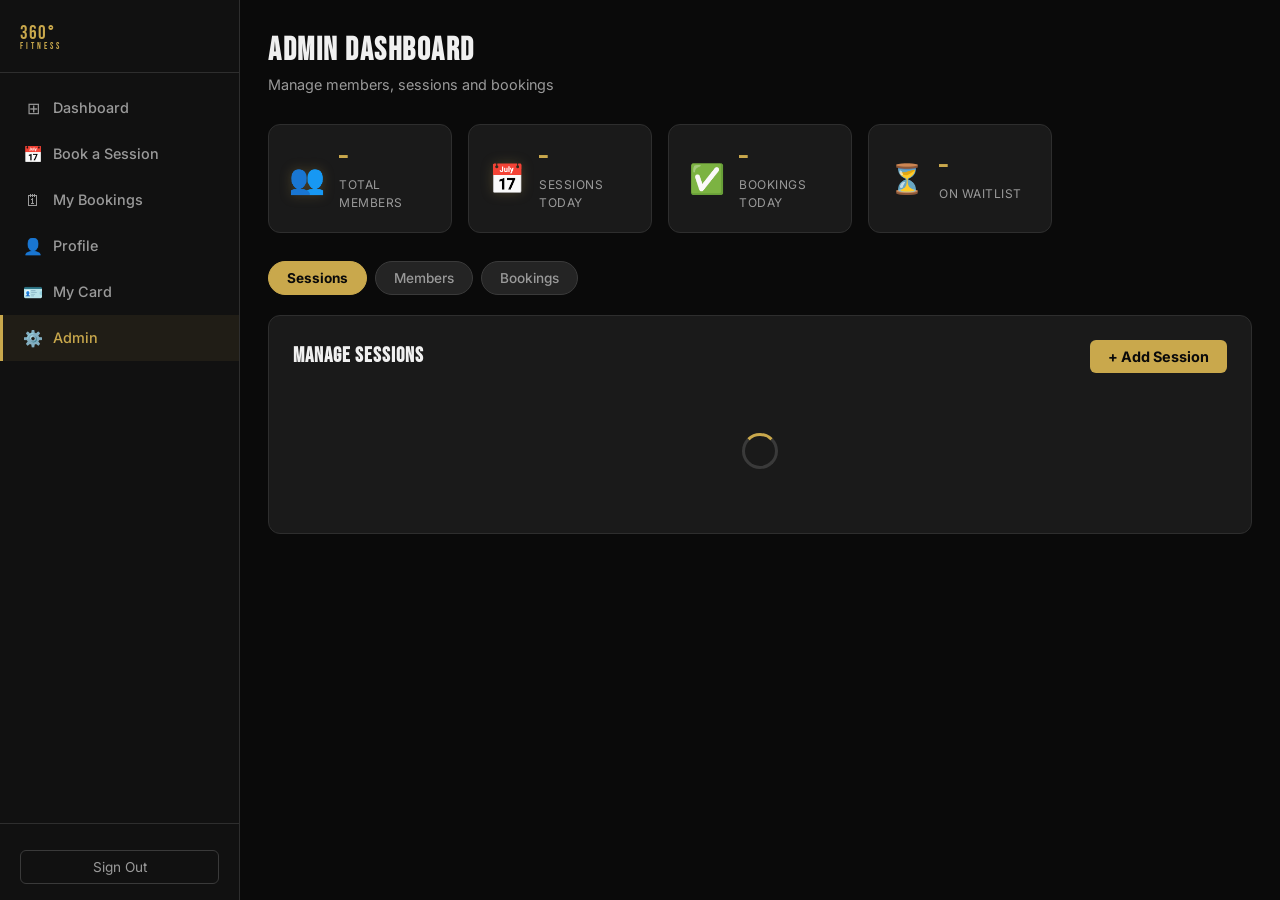
==== pages/admin.html @ 4c245610 "Add files via upload" ====
<!DOCTYPE html>
<html lang="en">
<head>
  <meta charset="UTF-8" />
  <meta name="viewport" content="width=device-width, initial-scale=1.0" />
  <title>Admin – 360° Fitness</title>
  <link rel="stylesheet" href="../css/main.css" />
  <link rel="stylesheet" href="../css/app.css" />
  <link href="https://fonts.googleapis.com/css2?family=Bebas+Neue&family=Inter:wght@400;500;600;700&display=swap" rel="stylesheet" />
</head>
<body class="app-page">

  <nav class="sidebar" id="sidebar">
    <div class="sidebar-brand">
      <div class="sidebar-logo">
        <img src="../assets/logo.png" alt="Logo" onerror="this.style.display='none'" />
        <div class="sidebar-logo-text">
          <span class="s-logo-big">360°</span>
          <span class="s-logo-small">FITNESS</span>
        </div>
      </div>
    </div>
    <ul class="nav-links">
      <li><a href="dashboard.html" class="nav-link"><span class="nav-icon">⊞</span> Dashboard</a></li>
      <li><a href="bookings.html" class="nav-link"><span class="nav-icon">📅</span> Book a Session</a></li>
      <li><a href="my-bookings.html" class="nav-link"><span class="nav-icon">🗓</span> My Bookings</a></li>
      <li><a href="profile.html" class="nav-link"><span class="nav-icon">👤</span> Profile</a></li>
      <li><a href="membership-card.html" class="nav-link"><span class="nav-icon">🪪</span> My Card</a></li>
      <li><a href="admin.html" class="nav-link active admin-link"><span class="nav-icon">⚙️</span> Admin</a></li>
    </ul>
    <div class="sidebar-footer">
      <div class="sidebar-user" id="sidebarUser"></div>
      <button class="btn-logout" onclick="handleLogout()">Sign Out</button>
    </div>
  </nav>

  <header class="mobile-header">
    <button class="menu-toggle" onclick="toggleSidebar()">☰</button>
    <span class="mobile-title">Admin</span>
    <div class="mobile-avatar" id="mobileAvatar"></div>
  </header>
  <div class="sidebar-overlay hidden" id="sidebarOverlay" onclick="toggleSidebar()"></div>

  <main class="main-content">
    <div class="page-header">
      <h2 class="page-title">Admin Dashboard</h2>
      <p class="page-sub">Manage members, sessions and bookings</p>
    </div>

    <!-- Admin Stats -->
    <div class="stats-grid">
      <div class="stat-card">
        <div class="stat-icon gold">👥</div>
        <div class="stat-info">
          <span class="stat-num" id="adminStatMembers">–</span>
          <span class="stat-label">Total Members</span>
        </div>
      </div>
      <div class="stat-card">
        <div class="stat-icon gold">📅</div>
        <div class="stat-info">
          <span class="stat-num" id="adminStatSessions">–</span>
          <span class="stat-label">Sessions Today</span>
        </div>
      </div>
      <div class="stat-card">
        <div class="stat-icon">✅</div>
        <div class="stat-info">
          <span class="stat-num" id="adminStatBookings">–</span>
          <span class="stat-label">Bookings Today</span>
        </div>
      </div>
      <div class="stat-card">
        <div class="stat-icon">⏳</div>
        <div class="stat-info">
          <span class="stat-num" id="adminStatWaiting">–</span>
          <span class="stat-label">On Waitlist</span>
        </div>
      </div>
    </div>

    <!-- Admin Tabs -->
    <div class="filter-tabs">
      <button class="filter-btn active" onclick="adminTab('sessions')">Sessions</button>
      <button class="filter-btn" onclick="adminTab('members')">Members</button>
      <button class="filter-btn" onclick="adminTab('bookings')">Bookings</button>
    </div>

    <!-- Sessions Panel -->
    <div id="adminSessions" class="admin-panel">
      <div class="section-card">
        <div class="section-header">
          <h3>Manage Sessions</h3>
          <button class="btn-gold" onclick="openAddSessionModal()">+ Add Session</button>
        </div>
        <div id="adminSessionsList" class="booking-list">
          <div class="loading-spinner"></div>
        </div>
      </div>
    </div>

    <!-- Members Panel -->
    <div id="adminMembers" class="admin-panel hidden">
      <div class="section-card">
        <div class="section-header">
          <h3>All Members</h3>
          <input type="search" id="memberSearch" placeholder="Search members..." oninput="searchMembers()" class="search-input" />
        </div>
        <div id="adminMembersList" class="members-table-wrap">
          <div class="loading-spinner"></div>
        </div>
      </div>
    </div>

    <!-- Bookings Panel -->
    <div id="adminBookings" class="admin-panel hidden">
      <div class="section-card">
        <div class="section-header">
          <h3>All Bookings</h3>
        </div>
        <div id="adminBookingsList" class="booking-list">
          <div class="loading-spinner"></div>
        </div>
      </div>
    </div>

    <!-- Add/Edit Session Modal -->
    <div class="modal hidden" id="sessionFormModal">
      <div class="modal-backdrop" onclick="closeSessionModal()"></div>
      <div class="modal-box">
        <button class="modal-close" onclick="closeSessionModal()">✕</button>
        <h3 id="sessionFormTitle">Add Session</h3>
        <input type="hidden" id="editSessionId" />
        <div class="form-group">
          <label>Session Name</label>
          <input type="text" id="sessName" placeholder="e.g. Morning HIIT" />
        </div>
        <div class="form-row">
          <div class="form-group">
            <label>Date</label>
            <input type="date" id="sessDate" />
          </div>
          <div class="form-group">
            <label>Time</label>
            <input type="time" id="sessTime" />
          </div>
        </div>
        <div class="form-row">
          <div class="form-group">
            <label>Duration (min)</label>
            <input type="number" id="sessDuration" value="60" min="15" step="15" />
          </div>
          <div class="form-group">
            <label>Max Members</label>
            <input type="number" id="sessMax" value="15" min="1" max="100" />
          </div>
        </div>
        <div class="form-group">
          <label>Trainer / Coach</label>
          <input type="text" id="sessTrainer" placeholder="e.g. Coach Mike" />
        </div>
        <div class="form-group">
          <label>Session Type</label>
          <select id="sessType">
            <option value="hiit">HIIT</option>
            <option value="strength">Strength</option>
            <option value="cardio">Cardio</option>
            <option value="yoga">Yoga / Stretch</option>
            <option value="crossfit">CrossFit</option>
            <option value="open">Open Gym</option>
          </select>
        </div>
        <div class="modal-actions">
          <button class="btn-primary" onclick="saveSession()">Save Session</button>
        </div>
        <div id="sessFormMsg" class="form-msg hidden"></div>
      </div>
    </div>
  </main>

  <script type="module" src="../js/firebase-config.js"></script>
  <script type="module" src="../js/app.js"></script>
  <script type="module" src="../js/admin.js"></script>
</body>
</html>
---- css/main.css ----
/* =============================================
   360° FITNESS – MAIN CSS
   Black & Gold premium dark theme
   ============================================= */

:root {
  --gold: #C9A84C;
  --gold-light: #E2BC6B;
  --gold-dark: #A07830;
  --gold-glow: rgba(201, 168, 76, 0.25);
  --black: #0A0A0A;
  --dark-1: #111111;
  --dark-2: #1A1A1A;
  --dark-3: #242424;
  --dark-4: #2E2E2E;
  --dark-5: #3A3A3A;
  --text-primary: #F0F0F0;
  --text-secondary: #9A9A9A;
  --text-muted: #666;
  --success: #4CAF50;
  --warning: #FF9800;
  --danger: #F44336;
  --danger-dark: #C62828;
  --radius-sm: 6px;
  --radius-md: 12px;
  --radius-lg: 20px;
  --sidebar-w: 240px;
  --transition: all 0.2s ease;
}

*, *::before, *::after { box-sizing: border-box; margin: 0; padding: 0; }

html { font-size: 16px; }

body {
  font-family: 'Inter', -apple-system, BlinkMacSystemFont, sans-serif;
  background: var(--black);
  color: var(--text-primary);
  line-height: 1.5;
  -webkit-font-smoothing: antialiased;
}

a { color: var(--gold); text-decoration: none; }
a:hover { color: var(--gold-light); }

h1, h2, h3, h4 { line-height: 1.2; }

input, select, textarea, button {
  font-family: inherit;
  font-size: 1rem;
}

ul { list-style: none; }

.hidden { display: none !important; }

/* ---- Buttons ---- */
.btn-primary {
  display: block;
  width: 100%;
  padding: 14px 20px;
  background: var(--gold);
  color: var(--black);
  border: none;
  border-radius: var(--radius-md);
  font-weight: 700;
  font-size: 1rem;
  cursor: pointer;
  transition: var(--transition);
  letter-spacing: 0.5px;
}
.btn-primary:hover { background: var(--gold-light); transform: translateY(-1px); }
.btn-primary:active { transform: translateY(0); }

.btn-secondary {
  display: inline-block;
  padding: 10px 20px;
  background: transparent;
  color: var(--gold);
  border: 1.5px solid var(--gold);
  border-radius: var(--radius-md);
  font-weight: 600;
  cursor: pointer;
  transition: var(--transition);
}
.btn-secondary:hover { background: var(--gold-glow); }

.btn-secondary-sm {
  display: inline-block;
  padding: 6px 14px;
  background: transparent;
  color: var(--gold);
  border: 1.5px solid var(--gold-dark);
  border-radius: var(--radius-sm);
  font-size: 0.8rem;
  font-weight: 600;
  cursor: pointer;
  transition: var(--transition);
}
.btn-secondary-sm:hover { background: var(--gold-glow); border-color: var(--gold); }

.btn-gold {
  display: inline-block;
  padding: 8px 18px;
  background: var(--gold);
  color: var(--black);
  border: none;
  border-radius: var(--radius-sm);
  font-weight: 700;
  font-size: 0.9rem;
  cursor: pointer;
  transition: var(--transition);
}
.btn-gold:hover { background: var(--gold-light); }

.btn-danger {
  padding: 8px 16px;
  background: transparent;
  color: var(--danger);
  border: 1px solid var(--danger);
  border-radius: var(--radius-sm);
  font-size: 0.85rem;
  cursor: pointer;
  transition: var(--transition);
}
.btn-danger:hover { background: rgba(244, 67, 54, 0.1); }

/* ---- Forms ---- */
.form-group {
  margin-bottom: 16px;
}
.form-group label {
  display: block;
  font-size: 0.8rem;
  font-weight: 600;
  color: var(--text-secondary);
  text-transform: uppercase;
  letter-spacing: 0.8px;
  margin-bottom: 6px;
}
.form-group input,
.form-group select,
.form-group textarea {
  width: 100%;
  padding: 12px 14px;
  background: var(--dark-3);
  border: 1.5px solid var(--dark-5);
  border-radius: var(--radius-sm);
  color: var(--text-primary);
  font-size: 0.95rem;
  transition: var(--transition);
}
.form-group input:focus,
.form-group select:focus,
.form-group textarea:focus {
  outline: none;
  border-color: var(--gold);
  background: var(--dark-4);
}
.form-group input:disabled {
  opacity: 0.5;
  cursor: not-allowed;
}
.form-row {
  display: grid;
  grid-template-columns: 1fr 1fr;
  gap: 12px;
}
.form-msg {
  margin-top: 10px;
  padding: 10px 14px;
  border-radius: var(--radius-sm);
  font-size: 0.9rem;
}
.form-msg.success { background: rgba(76, 175, 80, 0.15); color: var(--success); border: 1px solid rgba(76,175,80,0.3); }
.form-msg.error { background: rgba(244, 67, 54, 0.15); color: var(--danger); border: 1px solid rgba(244,67,54,0.3); }

/* ---- Loading ---- */
.loading-spinner {
  width: 36px; height: 36px;
  border: 3px solid var(--dark-5);
  border-top-color: var(--gold);
  border-radius: 50%;
  animation: spin 0.8s linear infinite;
  margin: 40px auto;
}
@keyframes spin { to { transform: rotate(360deg); } }

/* ---- Modal ---- */
.modal {
  position: fixed;
  inset: 0;
  z-index: 1000;
  display: flex;
  align-items: center;
  justify-content: center;
  padding: 16px;
}
.modal-backdrop {
  position: absolute;
  inset: 0;
  background: rgba(0,0,0,0.8);
  backdrop-filter: blur(4px);
}
.modal-box {
  position: relative;
  background: var(--dark-2);
  border: 1px solid var(--dark-5);
  border-radius: var(--radius-lg);
  padding: 28px;
  width: 100%;
  max-width: 480px;
  max-height: 90vh;
  overflow-y: auto;
  z-index: 1;
}
.modal-close {
  position: absolute;
  top: 16px; right: 16px;
  background: var(--dark-4);
  border: none;
  color: var(--text-secondary);
  width: 32px; height: 32px;
  border-radius: 50%;
  cursor: pointer;
  font-size: 1rem;
  display: flex;
  align-items: center;
  justify-content: center;
  transition: var(--transition);
}
.modal-close:hover { background: var(--dark-5); color: var(--text-primary); }
.modal-box h3 {
  font-family: 'Bebas Neue', sans-serif;
  font-size: 1.6rem;
  letter-spacing: 1px;
  color: var(--gold);
  margin-bottom: 16px;
  padding-right: 32px;
}
.modal-meta { color: var(--text-secondary); font-size: 0.9rem; margin-bottom: 16px; }
.modal-section { margin: 16px 0; }
.modal-section h4 { font-size: 0.85rem; color: var(--text-secondary); text-transform: uppercase; letter-spacing: 0.8px; margin-bottom: 8px; }
.modal-actions { display: flex; gap: 10px; margin-top: 20px; flex-wrap: wrap; }

/* ---- Empty State ---- */
.empty-state {
  text-align: center;
  padding: 40px 20px;
  color: var(--text-muted);
  font-size: 0.95rem;
}

/* ---- Toasts ---- */
#toastContainer {
  position: fixed;
  bottom: 24px;
  right: 24px;
  z-index: 2000;
  display: flex;
  flex-direction: column;
  gap: 8px;
}
.toast {
  padding: 12px 20px;
  border-radius: var(--radius-md);
  font-size: 0.9rem;
  font-weight: 500;
  animation: slideIn 0.3s ease;
  min-width: 200px;
}
.toast.success { background: #1B5E20; color: #A5D6A7; border: 1px solid #2E7D32; }
.toast.error   { background: #B71C1C; color: #FFCDD2; border: 1px solid #C62828; }
.toast.info    { background: var(--dark-3); color: var(--gold); border: 1px solid var(--gold-dark); }
@keyframes slideIn { from { transform: translateX(100%); opacity: 0; } to { transform: translateX(0); opacity: 1; } }

/* ---- Print styles for membership card ---- */
@media print {
  .sidebar, .mobile-header, .page-header, .btn-secondary { display: none !important; }
  .main-content { margin: 0 !important; padding: 0 !important; }
  .membership-card-display { page-break-inside: avoid; }
}
---- css/app.css ----
/* =============================================
   APP LAYOUT & COMPONENT STYLES
   ============================================= */

/* ---- App Layout ---- */
.app-page {
  display: flex;
  min-height: 100vh;
  background: var(--black);
}

/* ---- Sidebar ---- */
.sidebar {
  width: var(--sidebar-w);
  background: var(--dark-1);
  border-right: 1px solid var(--dark-4);
  display: flex;
  flex-direction: column;
  position: fixed;
  top: 0; left: 0; bottom: 0;
  z-index: 100;
  transition: transform 0.3s ease;
}

.sidebar-brand {
  padding: 24px 20px 20px;
  border-bottom: 1px solid var(--dark-4);
}
.sidebar-logo {
  display: flex;
  align-items: center;
  gap: 10px;
}
.sidebar-logo img {
  width: 40px; height: 40px;
  border-radius: 50%;
  object-fit: cover;
}
.sidebar-logo-text {
  display: flex;
  flex-direction: column;
  line-height: 1;
}
.s-logo-big {
  font-family: 'Bebas Neue', sans-serif;
  font-size: 1.2rem;
  color: var(--gold);
  letter-spacing: 1px;
}
.s-logo-small {
  font-family: 'Bebas Neue', sans-serif;
  font-size: 0.55rem;
  color: var(--gold);
  letter-spacing: 3px;
}

.nav-links {
  flex: 1;
  padding: 12px 0;
  overflow-y: auto;
}
.nav-link {
  display: flex;
  align-items: center;
  gap: 10px;
  padding: 11px 20px;
  color: var(--text-secondary);
  font-size: 0.9rem;
  font-weight: 500;
  transition: var(--transition);
  border-left: 3px solid transparent;
}
.nav-link:hover {
  color: var(--text-primary);
  background: var(--dark-3);
}
.nav-link.active {
  color: var(--gold);
  background: rgba(201,168,76,0.08);
  border-left-color: var(--gold);
}
.nav-link.admin-link { color: var(--gold-dark); }
.nav-link.admin-link.active { color: var(--gold); }
.nav-icon { font-size: 1rem; width: 20px; text-align: center; }

.sidebar-footer {
  padding: 16px 20px;
  border-top: 1px solid var(--dark-4);
}
.sidebar-user {
  font-size: 0.8rem;
  color: var(--text-muted);
  margin-bottom: 10px;
  white-space: nowrap;
  overflow: hidden;
  text-overflow: ellipsis;
}
.btn-logout {
  width: 100%;
  padding: 8px;
  background: transparent;
  color: var(--text-secondary);
  border: 1px solid var(--dark-5);
  border-radius: var(--radius-sm);
  font-size: 0.85rem;
  cursor: pointer;
  transition: var(--transition);
}
.btn-logout:hover { color: var(--danger); border-color: var(--danger); background: rgba(244,67,54,0.05); }

/* ---- Mobile Header ---- */
.mobile-header {
  display: none;
  position: fixed;
  top: 0; left: 0; right: 0;
  height: 56px;
  background: var(--dark-1);
  border-bottom: 1px solid var(--dark-4);
  z-index: 99;
  align-items: center;
  padding: 0 16px;
  gap: 12px;
}
.menu-toggle {
  background: none;
  border: none;
  color: var(--text-primary);
  font-size: 1.3rem;
  cursor: pointer;
  padding: 4px;
}
.mobile-title {
  flex: 1;
  font-family: 'Bebas Neue', sans-serif;
  font-size: 1.2rem;
  letter-spacing: 2px;
  color: var(--gold);
}
.mobile-avatar {
  width: 32px; height: 32px;
  border-radius: 50%;
  background: var(--dark-4);
  overflow: hidden;
  font-size: 0.75rem;
  display: flex;
  align-items: center;
  justify-content: center;
  color: var(--gold);
  font-weight: 700;
  border: 1.5px solid var(--gold-dark);
}

.sidebar-overlay {
  display: none;
  position: fixed;
  inset: 0;
  background: rgba(0,0,0,0.7);
  z-index: 99;
}

/* ---- Main Content ---- */
.main-content {
  margin-left: var(--sidebar-w);
  flex: 1;
  padding: 32px 28px;
  min-height: 100vh;
  background: var(--black);
}

.page-header {
  margin-bottom: 28px;
}
.page-title {
  font-family: 'Bebas Neue', sans-serif;
  font-size: 2rem;
  letter-spacing: 1.5px;
  color: var(--text-primary);
}
.page-sub {
  color: var(--text-secondary);
  font-size: 0.9rem;
  margin-top: 4px;
}

/* ---- Stats Grid ---- */
.stats-grid {
  display: grid;
  grid-template-columns: repeat(auto-fill, minmax(180px, 1fr));
  gap: 16px;
  margin-bottom: 28px;
}
.stat-card {
  background: var(--dark-2);
  border: 1px solid var(--dark-4);
  border-radius: var(--radius-md);
  padding: 20px;
  display: flex;
  align-items: center;
  gap: 14px;
  transition: var(--transition);
}
.stat-card:hover { border-color: var(--gold-dark); }
.stat-icon { font-size: 1.8rem; }
.stat-icon.gold { filter: drop-shadow(0 0 6px var(--gold-glow)); }
.stat-num {
  display: block;
  font-family: 'Bebas Neue', sans-serif;
  font-size: 1.8rem;
  color: var(--gold);
  line-height: 1;
}
.stat-label {
  display: block;
  font-size: 0.75rem;
  color: var(--text-secondary);
  text-transform: uppercase;
  letter-spacing: 0.5px;
  margin-top: 2px;
}

/* ---- Section Cards ---- */
.section-card {
  background: var(--dark-2);
  border: 1px solid var(--dark-4);
  border-radius: var(--radius-md);
  padding: 24px;
  margin-bottom: 24px;
}
.section-header {
  display: flex;
  justify-content: space-between;
  align-items: center;
  margin-bottom: 20px;
}
.section-header h3 {
  font-family: 'Bebas Neue', sans-serif;
  font-size: 1.3rem;
  letter-spacing: 1px;
  color: var(--text-primary);
}

/* ---- Booking List ---- */
.booking-list { display: flex; flex-direction: column; gap: 10px; }
.booking-item {
  display: flex;
  align-items: center;
  gap: 14px;
  padding: 14px 16px;
  background: var(--dark-3);
  border: 1px solid var(--dark-4);
  border-radius: var(--radius-sm);
  transition: var(--transition);
}
.booking-item:hover { border-color: var(--dark-5); background: var(--dark-4); }
.booking-time {
  min-width: 70px;
  text-align: center;
  background: var(--dark-4);
  padding: 6px 10px;
  border-radius: 6px;
  font-size: 0.8rem;
  font-weight: 700;
  color: var(--gold);
  border: 1px solid var(--dark-5);
}
.booking-info { flex: 1; min-width: 0; }
.booking-name { font-weight: 600; font-size: 0.95rem; white-space: nowrap; overflow: hidden; text-overflow: ellipsis; }
.booking-meta { font-size: 0.78rem; color: var(--text-secondary); margin-top: 2px; }
.booking-status {
  font-size: 0.72rem;
  font-weight: 700;
  letter-spacing: 0.5px;
  padding: 3px 10px;
  border-radius: 20px;
  text-transform: uppercase;
  white-space: nowrap;
}
.status-booked { background: rgba(201,168,76,0.15); color: var(--gold); }
.status-waitlist { background: rgba(255,152,0,0.15); color: var(--warning); }
.status-past { background: rgba(255,255,255,0.06); color: var(--text-muted); }
.status-cancelled { background: rgba(244,67,54,0.1); color: var(--danger); }
.status-full { background: rgba(244,67,54,0.1); color: var(--danger); }
.status-open { background: rgba(76,175,80,0.1); color: var(--success); }

/* ---- Date Scroller ---- */
.date-scroller {
  display: flex;
  gap: 8px;
  overflow-x: auto;
  padding-bottom: 16px;
  margin-bottom: 8px;
  scrollbar-width: thin;
  scrollbar-color: var(--dark-5) transparent;
}
.date-scroller::-webkit-scrollbar { height: 4px; }
.date-scroller::-webkit-scrollbar-thumb { background: var(--dark-5); border-radius: 2px; }
.date-btn {
  flex-shrink: 0;
  display: flex;
  flex-direction: column;
  align-items: center;
  padding: 10px 14px;
  background: var(--dark-2);
  border: 1.5px solid var(--dark-4);
  border-radius: var(--radius-md);
  cursor: pointer;
  transition: var(--transition);
  min-width: 60px;
}
.date-btn:hover { border-color: var(--gold-dark); }
.date-btn.active { background: var(--gold); border-color: var(--gold); }
.date-day { font-size: 0.65rem; text-transform: uppercase; letter-spacing: 1px; color: inherit; }
.date-num { font-family: 'Bebas Neue', sans-serif; font-size: 1.5rem; line-height: 1; color: inherit; }
.date-btn.active .date-day,
.date-btn.active .date-num { color: var(--black); }
.date-btn:not(.active) .date-day { color: var(--text-muted); }
.date-btn:not(.active) .date-num { color: var(--text-primary); }

/* ---- Slots Grid ---- */
.slots-grid { display: grid; grid-template-columns: repeat(auto-fill, minmax(260px, 1fr)); gap: 14px; }
.slot-card {
  background: var(--dark-3);
  border: 1.5px solid var(--dark-4);
  border-radius: var(--radius-md);
  padding: 18px;
  cursor: pointer;
  transition: var(--transition);
  position: relative;
  overflow: hidden;
}
.slot-card:hover { border-color: var(--gold-dark); transform: translateY(-2px); }
.slot-card.slot-full { opacity: 0.6; cursor: default; }
.slot-card.slot-booked { border-color: var(--gold); background: rgba(201,168,76,0.05); }
.slot-card.slot-waitlisted { border-color: var(--warning); background: rgba(255,152,0,0.05); }

.slot-type-badge {
  display: inline-block;
  font-size: 0.65rem;
  font-weight: 700;
  text-transform: uppercase;
  letter-spacing: 1px;
  padding: 3px 8px;
  border-radius: 20px;
  margin-bottom: 8px;
  background: var(--dark-5);
  color: var(--text-secondary);
}
.slot-name {
  font-weight: 700;
  font-size: 1rem;
  margin-bottom: 4px;
}
.slot-time {
  font-size: 0.85rem;
  color: var(--gold);
  font-weight: 600;
  margin-bottom: 4px;
}
.slot-trainer {
  font-size: 0.78rem;
  color: var(--text-secondary);
  margin-bottom: 10px;
}
.slot-capacity {
  display: flex;
  align-items: center;
  gap: 8px;
  font-size: 0.8rem;
  color: var(--text-secondary);
}
.capacity-bar {
  flex: 1;
  height: 4px;
  background: var(--dark-5);
  border-radius: 2px;
  overflow: hidden;
}
.capacity-fill {
  height: 100%;
  background: var(--gold);
  border-radius: 2px;
  transition: width 0.3s ease;
}
.capacity-fill.near-full { background: var(--warning); }
.capacity-fill.full { background: var(--danger); }
.slot-status-pill {
  position: absolute;
  top: 12px; right: 12px;
  font-size: 0.65rem;
  font-weight: 700;
  padding: 3px 8px;
  border-radius: 20px;
  text-transform: uppercase;
}

/* ---- Members List (in modal) ---- */
.members-list { display: flex; flex-direction: column; gap: 6px; }
.member-item {
  display: flex;
  align-items: center;
  gap: 10px;
  padding: 8px 10px;
  background: var(--dark-3);
  border-radius: var(--radius-sm);
  font-size: 0.85rem;
}
.member-mini-avatar {
  width: 28px; height: 28px;
  border-radius: 50%;
  background: var(--dark-5);
  color: var(--gold);
  font-weight: 700;
  font-size: 0.7rem;
  display: flex;
  align-items: center;
  justify-content: center;
  flex-shrink: 0;
}

/* ---- Filter Tabs ---- */
.filter-tabs {
  display: flex;
  gap: 8px;
  margin-bottom: 20px;
  flex-wrap: wrap;
}
.filter-btn {
  padding: 8px 18px;
  background: var(--dark-3);
  border: 1px solid var(--dark-5);
  border-radius: 20px;
  color: var(--text-secondary);
  font-size: 0.85rem;
  font-weight: 500;
  cursor: pointer;
  transition: var(--transition);
}
.filter-btn.active {
  background: var(--gold);
  border-color: var(--gold);
  color: var(--black);
  font-weight: 700;
}
.filter-btn:hover:not(.active) { border-color: var(--gold-dark); color: var(--text-primary); }

/* ---- Profile Page ---- */
.profile-layout {
  display: grid;
  grid-template-columns: 260px 1fr;
  gap: 24px;
  align-items: start;
}
.profile-avatar-card { text-align: center; }
.avatar-upload-area { position: relative; display: inline-block; margin-bottom: 16px; }
.avatar-large {
  width: 100px; height: 100px;
  border-radius: 50%;
  background: var(--dark-4);
  border: 3px solid var(--gold-dark);
  display: flex;
  align-items: center;
  justify-content: center;
  font-size: 2.5rem;
  color: var(--gold);
  font-weight: 700;
  overflow: hidden;
  margin: 0 auto 12px;
}
.avatar-large img { width: 100%; height: 100%; object-fit: cover; }
.avatar-upload-btn {
  display: inline-block;
  padding: 7px 16px;
  background: transparent;
  color: var(--gold);
  border: 1px solid var(--gold-dark);
  border-radius: var(--radius-sm);
  font-size: 0.8rem;
  cursor: pointer;
  transition: var(--transition);
}
.avatar-upload-btn:hover { background: var(--gold-glow); }
.profile-name-display {
  font-weight: 700;
  font-size: 1.1rem;
  margin-top: 12px;
  margin-bottom: 6px;
}
.membership-badge {
  display: inline-block;
  padding: 4px 14px;
  background: rgba(201,168,76,0.15);
  color: var(--gold);
  border: 1px solid var(--gold-dark);
  border-radius: 20px;
  font-size: 0.75rem;
  font-weight: 700;
  text-transform: uppercase;
  letter-spacing: 1px;
}

/* ---- Membership Card ---- */
.card-wrapper { display: flex; flex-direction: column; align-items: center; gap: 20px; }
.membership-card-display {
  width: 100%;
  max-width: 380px;
  background: linear-gradient(135deg, #0A0A0A 0%, #1A1A0A 50%, #0A0A0A 100%);
  border: 1.5px solid var(--gold-dark);
  border-radius: 16px;
  padding: 24px;
  box-shadow: 0 8px 40px rgba(201,168,76,0.2), 0 0 0 1px rgba(201,168,76,0.1);
  position: relative;
  overflow: hidden;
}
.membership-card-display::before {
  content: '';
  position: absolute;
  top: -60px; right: -60px;
  width: 180px; height: 180px;
  background: radial-gradient(circle, rgba(201,168,76,0.12) 0%, transparent 70%);
  pointer-events: none;
}
.mc-top {
  display: flex;
  justify-content: space-between;
  align-items: flex-start;
  margin-bottom: 20px;
}
.mc-logo { line-height: 1; }
.mc-logo-big { display: block; font-family: 'Bebas Neue', sans-serif; font-size: 1.4rem; color: var(--gold); letter-spacing: 2px; }
.mc-logo-small { display: block; font-family: 'Bebas Neue', sans-serif; font-size: 0.5rem; color: var(--gold); letter-spacing: 4px; }
.mc-member-type {
  font-size: 0.65rem;
  font-weight: 700;
  letter-spacing: 1.5px;
  text-transform: uppercase;
  padding: 4px 10px;
  background: rgba(201,168,76,0.15);
  color: var(--gold);
  border: 1px solid var(--gold-dark);
  border-radius: 20px;
}
.mc-avatar-row {
  display: flex;
  gap: 14px;
  align-items: center;
  margin-bottom: 18px;
}
.mc-avatar {
  width: 60px; height: 60px;
  border-radius: 50%;
  background: var(--dark-4);
  border: 2px solid var(--gold-dark);
  display: flex;
  align-items: center;
  justify-content: center;
  font-size: 1.5rem;
  color: var(--gold);
  font-weight: 700;
  overflow: hidden;
  flex-shrink: 0;
}
.mc-avatar img { width: 100%; height: 100%; object-fit: cover; }
.mc-name {
  font-weight: 700;
  font-size: 1rem;
  color: var(--text-primary);
  margin-bottom: 2px;
}
.mc-detail { font-size: 0.75rem; color: var(--text-secondary); }
.mc-since { font-size: 0.7rem; color: var(--text-muted); margin-top: 4px; }
.mc-qr {
  display: flex;
  justify-content: center;
  margin: 14px 0;
  background: white;
  border-radius: 8px;
  padding: 8px;
  width: fit-content;
  margin-left: auto;
  margin-right: auto;
}
.mc-id {
  text-align: center;
  font-size: 0.65rem;
  color: var(--text-muted);
  letter-spacing: 2px;
  font-family: monospace;
  margin-bottom: 8px;
}
.mc-tagline {
  text-align: center;
  font-family: 'Bebas Neue', sans-serif;
  font-size: 0.85rem;
  color: var(--gold-dark);
  letter-spacing: 3px;
  text-transform: uppercase;
}

/* ---- Admin Page ---- */
.admin-panel { }
.search-input {
  padding: 8px 14px;
  background: var(--dark-3);
  border: 1px solid var(--dark-5);
  border-radius: var(--radius-sm);
  color: var(--text-primary);
  font-size: 0.9rem;
  width: 200px;
}
.search-input:focus { outline: none; border-color: var(--gold); }
.members-table-wrap { overflow-x: auto; }
.members-table {
  width: 100%;
  border-collapse: collapse;
  font-size: 0.88rem;
}
.members-table th {
  text-align: left;
  padding: 10px 14px;
  background: var(--dark-3);
  color: var(--text-secondary);
  font-size: 0.75rem;
  text-transform: uppercase;
  letter-spacing: 0.8px;
  font-weight: 600;
}
.members-table td {
  padding: 12px 14px;
  border-bottom: 1px solid var(--dark-4);
  color: var(--text-primary);
}
.members-table tr:hover td { background: var(--dark-3); }
.admin-action-btns { display: flex; gap: 6px; }
.btn-sm {
  padding: 4px 12px;
  font-size: 0.78rem;
  border-radius: 4px;
  cursor: pointer;
  border: 1px solid var(--dark-5);
  background: transparent;
  color: var(--text-secondary);
  transition: var(--transition);
}
.btn-sm:hover { color: var(--gold); border-color: var(--gold); }
.btn-sm.danger:hover { color: var(--danger); border-color: var(--danger); }

/* ---- Responsive ---- */
@media (max-width: 768px) {
  .sidebar {
    transform: translateX(-100%);
  }
  .sidebar.open {
    transform: translateX(0);
    box-shadow: 4px 0 20px rgba(0,0,0,0.5);
  }
  .sidebar-overlay { display: block; }
  .mobile-header { display: flex; }
  .main-content {
    margin-left: 0;
    padding: 80px 16px 24px;
  }
  .stats-grid { grid-template-columns: 1fr 1fr; }
  .profile-layout { grid-template-columns: 1fr; }
  .form-row { grid-template-columns: 1fr; }
  .slots-grid { grid-template-columns: 1fr; }
}

@media (max-width: 480px) {
  .stats-grid { grid-template-columns: 1fr; }
  .section-header { flex-direction: column; align-items: flex-start; gap: 10px; }
}
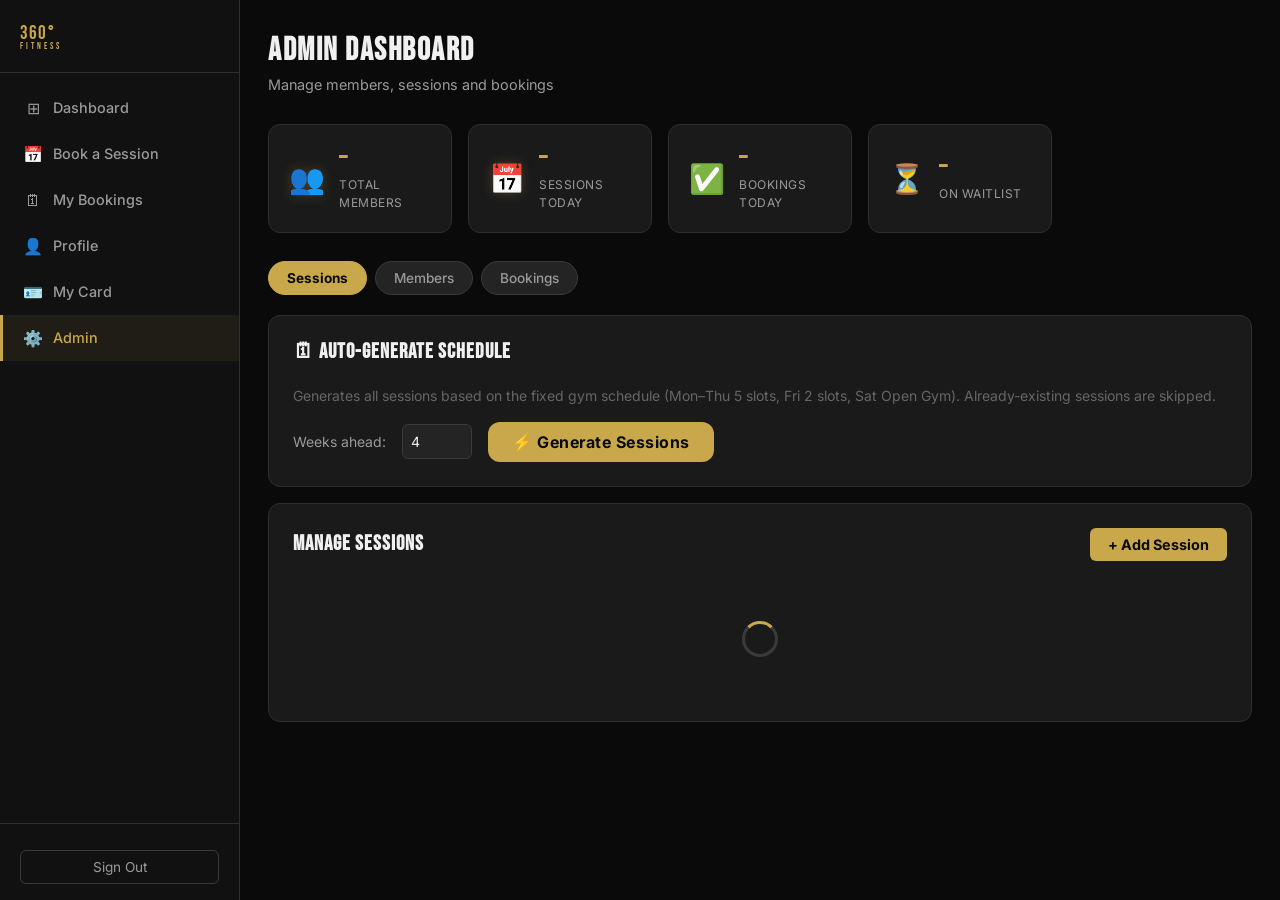
==== commit 38351591: "Update admin.html" ====
--- a/pages/admin.html
+++ b/pages/admin.html
@@ -88,6 +88,26 @@
 
     <!-- Sessions Panel -->
     <div id="adminSessions" class="admin-panel">
+
+      <!-- Auto-Generate Card -->
+      <div class="section-card" style="margin-bottom:1rem">
+        <div class="section-header">
+          <h3>🗓 Auto-Generate Schedule</h3>
+        </div>
+        <p style="color:var(--text-muted);font-size:0.875rem;margin-bottom:1rem">
+          Generates all sessions based on the fixed gym schedule (Mon–Thu 5 slots, Fri 2 slots, Sat Open Gym). Already-existing sessions are skipped.
+        </p>
+        <div style="display:flex;align-items:center;gap:1rem;flex-wrap:wrap">
+          <label style="color:var(--text-secondary);font-size:0.875rem">Weeks ahead:</label>
+          <input type="number" id="generateWeeks" value="4" min="1" max="12"
+            style="width:70px;background:var(--dark-3);border:1px solid var(--dark-5);color:var(--text-primary);padding:8px;border-radius:6px;font-size:0.875rem" />
+          <button id="generateBtn" class="btn-primary" style="width:auto;padding:10px 24px" onclick="generateSessions()">
+            ⚡ Generate Sessions
+          </button>
+        </div>
+      </div>
+
+      <!-- Manual Add Card -->
       <div class="section-card">
         <div class="section-header">
           <h3>Manage Sessions</h3>
@@ -141,14 +161,16 @@
             <input type="date" id="sessDate" />
           </div>
           <div class="form-group">
-            <label>Time</label>
-            <input type="time" id="sessTime" />
+            <label>Time Slot</label>
+            <select id="sessTimeSlot">
+              <option value="">Select a date first</option>
+            </select>
           </div>
         </div>
         <div class="form-row">
           <div class="form-group">
             <label>Duration (min)</label>
-            <input type="number" id="sessDuration" value="60" min="15" step="15" />
+            <input type="number" id="sessDuration" value="60" min="15" step="15" readonly />
           </div>
           <div class="form-group">
             <label>Max Members</label>
